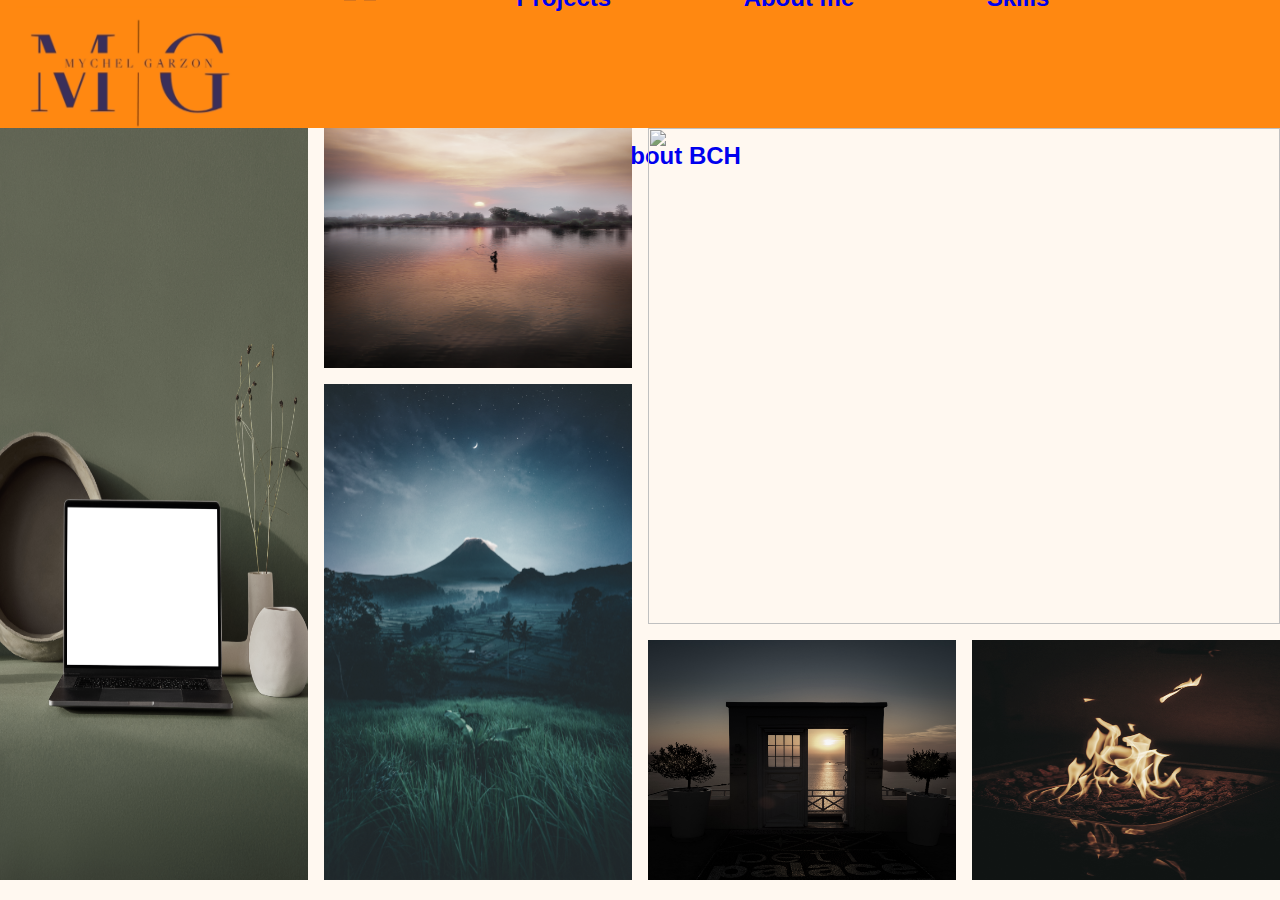
==== gallery.html @ a01c4a4e "first commit" ====
<!DOCTYPE html>
<html lang="en">
  <head>
    <meta charset="UTF-8" />
    <meta name="viewport" content="width=device-width, initial-scale=1.0" />
    <link rel="stylesheet" href="style.css" />

    <title>Document</title>
  </head>
</html>
<body>
  <header>
    <div>
      <img src="/media/logo.png" />
    </div>
    <nav>
      <li>
        <a href="index.html"><img src="media/home.png" /></a>
      </li>
      <li>
        <a href="#projects"><h3>Projects</h3></a>
      </li>
      <li>
        <a href="#skills"><h3>About me</h3></a>
      </li>
      <li>
        <a href="#about"><h3>Skills</h3></a>
      </li>
      <li>
        <a href="./gallery.html"><h3>Gallery</h3></a>
      </li>

      <li>
        <a href="https://www.bc.fi/"><h3>More About BCH</h3></a>
      </li>
    </nav>
  </header>
  <div class="gallery-grid">
    <div class="image1"><img src="media/image1.jpg" /></div>
    <div class="image2"><img src="media/image2.jpg" /></div>
    <div class="image3"><img src="media/image6.jpg" /></div>
    <div class="image4"><img src="media/image4.jpg" /></div>
    <div class="image5"><img src="media/image5.jpg" /></div>
    <div class="image6"><img src="media/image3.jpg" /></div>
  </div>
</body>
---- style.css ----
* {
  margin: 0;
  padding: 0;
  box-sizing: border-box;
  -webkit-font-smoothing: antialiased;
  -moz-osx-font-smoothing: grayscale;
  text-decoration: none;
}
html {
  scroll-behavior: smooth;
}

body {
  background-color: #fff8f0;
  color: #392f5a;
  font-family: 'Roboto', sans-serif;
}

section,
footer,
header,
main,
nav {
  padding: 1rem;
}

section {
  scroll-margin-top: 50px;
}

header {
  display: flex;
  top: 0;
  justify-content: space-between;
  align-items: center;
  background-color: #ff8811;
  height: 8rem;
  color: #392f5a;
}

li {
  display: inline-block;
  font-size: 2rem;
  padding: 4rem;
}
li img {
  width: 3rem;
  height: 3rem;
}

.btn {
  border: none;
  border-radius: 5px;
  box-shadow: none;
  padding: 0.5rem 1rem;
  font-family: inherit;
  font-size: inherit;
  background-color: orange;
}

#backToTop {
  display: none;
  position: fixed;
  bottom: 2rem;
  right: 2rem;
}

.mobile {
  display: none;
  background-color: transparent;
  box-shadow: none;
  border: none;
}

button img {
  width: 3rem;
  height: 3rem;
}

h1 {
  font-size: 4rem;
}
h2 {
  font-size: 2rem;
}
h3 {
  font-size: 1.5rem;
  text-decoration: none;
}

img {
  width: 15rem;
  height: 20rem;
}

.heroImage {
  background-image: url(./media/hero.jpg);
  height: 40rem;
  background-position: center;
  background-repeat: no-repeat;
  background-size: cover;
  position: relative;
  top: 20%;
}

.heroText {
  text-align: center;
  position: absolute;
  top: 50%;
  left: 50%;
  transform: translate(-50%, -50%);
  color: #fff8f0;
}
.grid-container {
  display: grid;
  grid-gap: 1rem;
  grid-template-columns: repeat(4, 1fr);
  grid-template-rows: 20rem 20rem 30rem;
  justify-content: center;
  text-align: center;
}

.project-title {
  grid-column: 1;
  grid-row: 1;
}

.project-item {
  width: 20rem;
  height: 20rem;
  justify-self: center;
}

.project-item img {
  width: 20rem;
  height: 15rem;
  padding: 1rem;
}

#project1 {
  grid-column: 2;
  grid-row: 1;
}

#project2 {
  grid-column: 3;
  grid-row: 1;
}
#project3 {
  grid-column: 4;
  grid-row: 1;
}
.aboutMeTitle {
  grid-column: 1 / span4;
  grid-row: 2;
  background-color: #9dd9d2;
}

.skill-item {
  width: 5rem;
  height: 5rem;
  justify-self: center;
  align-items: center;
  justify-content: center;
  text-align: center;
}

.skill-item img {
  padding: 1rem;
  width: 8rem;
  height: 8rem;
}

#skill1 {
  display: flex;
  grid-column: 2;
  grid-row: 3;
}

form {
  background-color: #ff8811;
  color: #392f5a;
  text-align: center;
  width: 100%;
}

label {
  padding: 12px 12px 12px 0;
  display: block;
}

input {
  padding: 12px;
  border-radius: 4px;
  background-color: #fff8f0;
}
textarea {
  width: 10rem;
  height: 10rem;
  padding: 12px;
  border-radius: 4px;
  background-color: #fff8f0;
}
.submit {
  padding: 2rem;
}

.gallery-grid {
  display: grid;
  grid-gap: 1rem;
  grid-template-columns: repeat(4, 1fr);
  grid-template-rows: 15rem 15rem 15rem;
  justify-content: center;
  text-align: center;
}
.gallery-grid img {
  height: 100%;
  width: 100%;
  filter: grayscale(60%);
}

.image1 {
  grid-row: 1 / span 3;
  grid-column: 1;
}

.image2 {
  grid-row: 1;
  grid-column: 2;
}

.image3 {
  grid-row: 1 / span 2;
  grid-column: 3 / span 2;
}

.image4 {
  grid-row: 2 / span 2;
  grid-column: 2;
}

.image5 {
  grid-row: 3;
  grid-column: 3;
}

.image6 {
  grid-row: 3;
  grid-column: 4;
}

#backToTop {
  display: none;
  position: fixed;
  bottom: 20px;
  right: 20px;
}

.mobile-menu-open {
  display: block;
}

@media (max-width: 1640px) {
  nav ul {
    display: none;
  }
  .mobileView {
    display: block;
  }

  #backToTop {
    bottom: 1rem;
    right: 1rem;
  }

  .btn {
    padding: 0.5rem;
  }
  ul.responsive {
    display: block;
    background-color: white;
    position: absolute;
    left: 0;
    top: 70px;
    width: 100%;
  }
  ul.responsive li {
    display: block;
    margin: 1rem;
  }
}
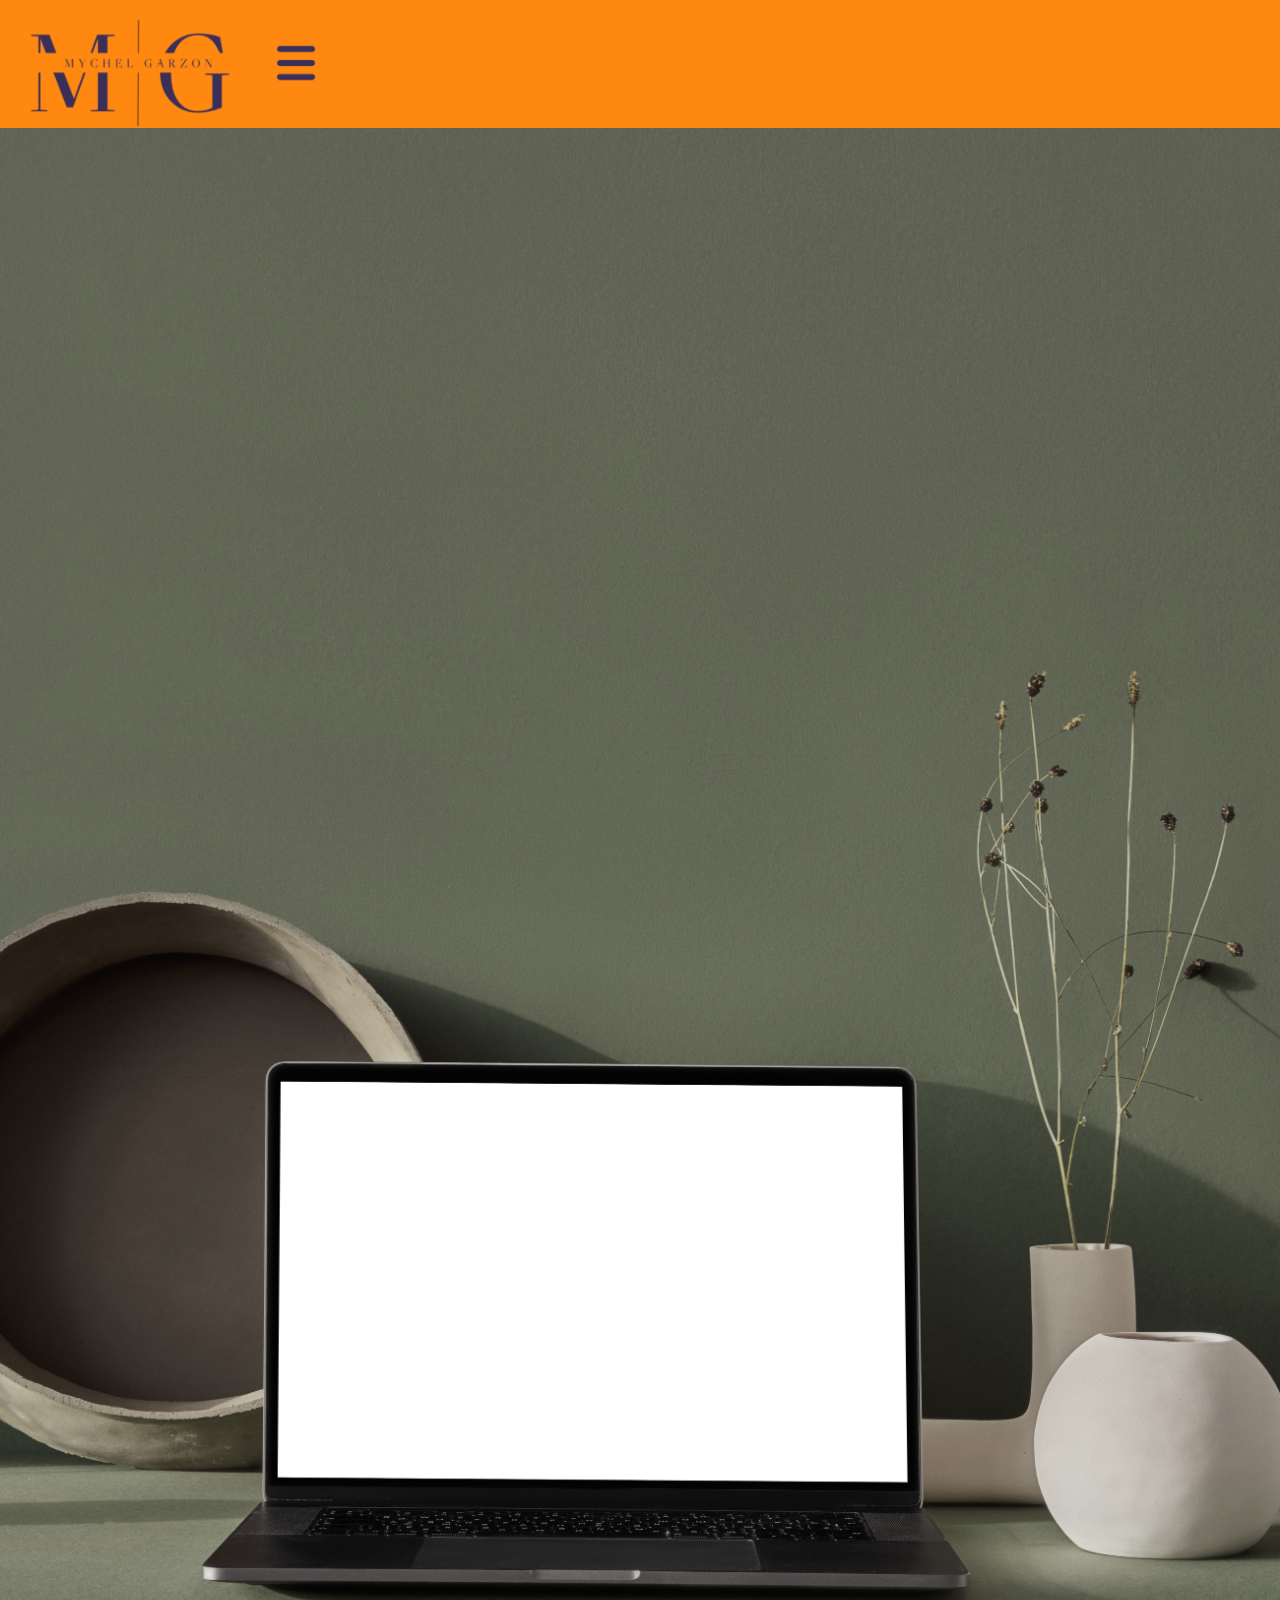
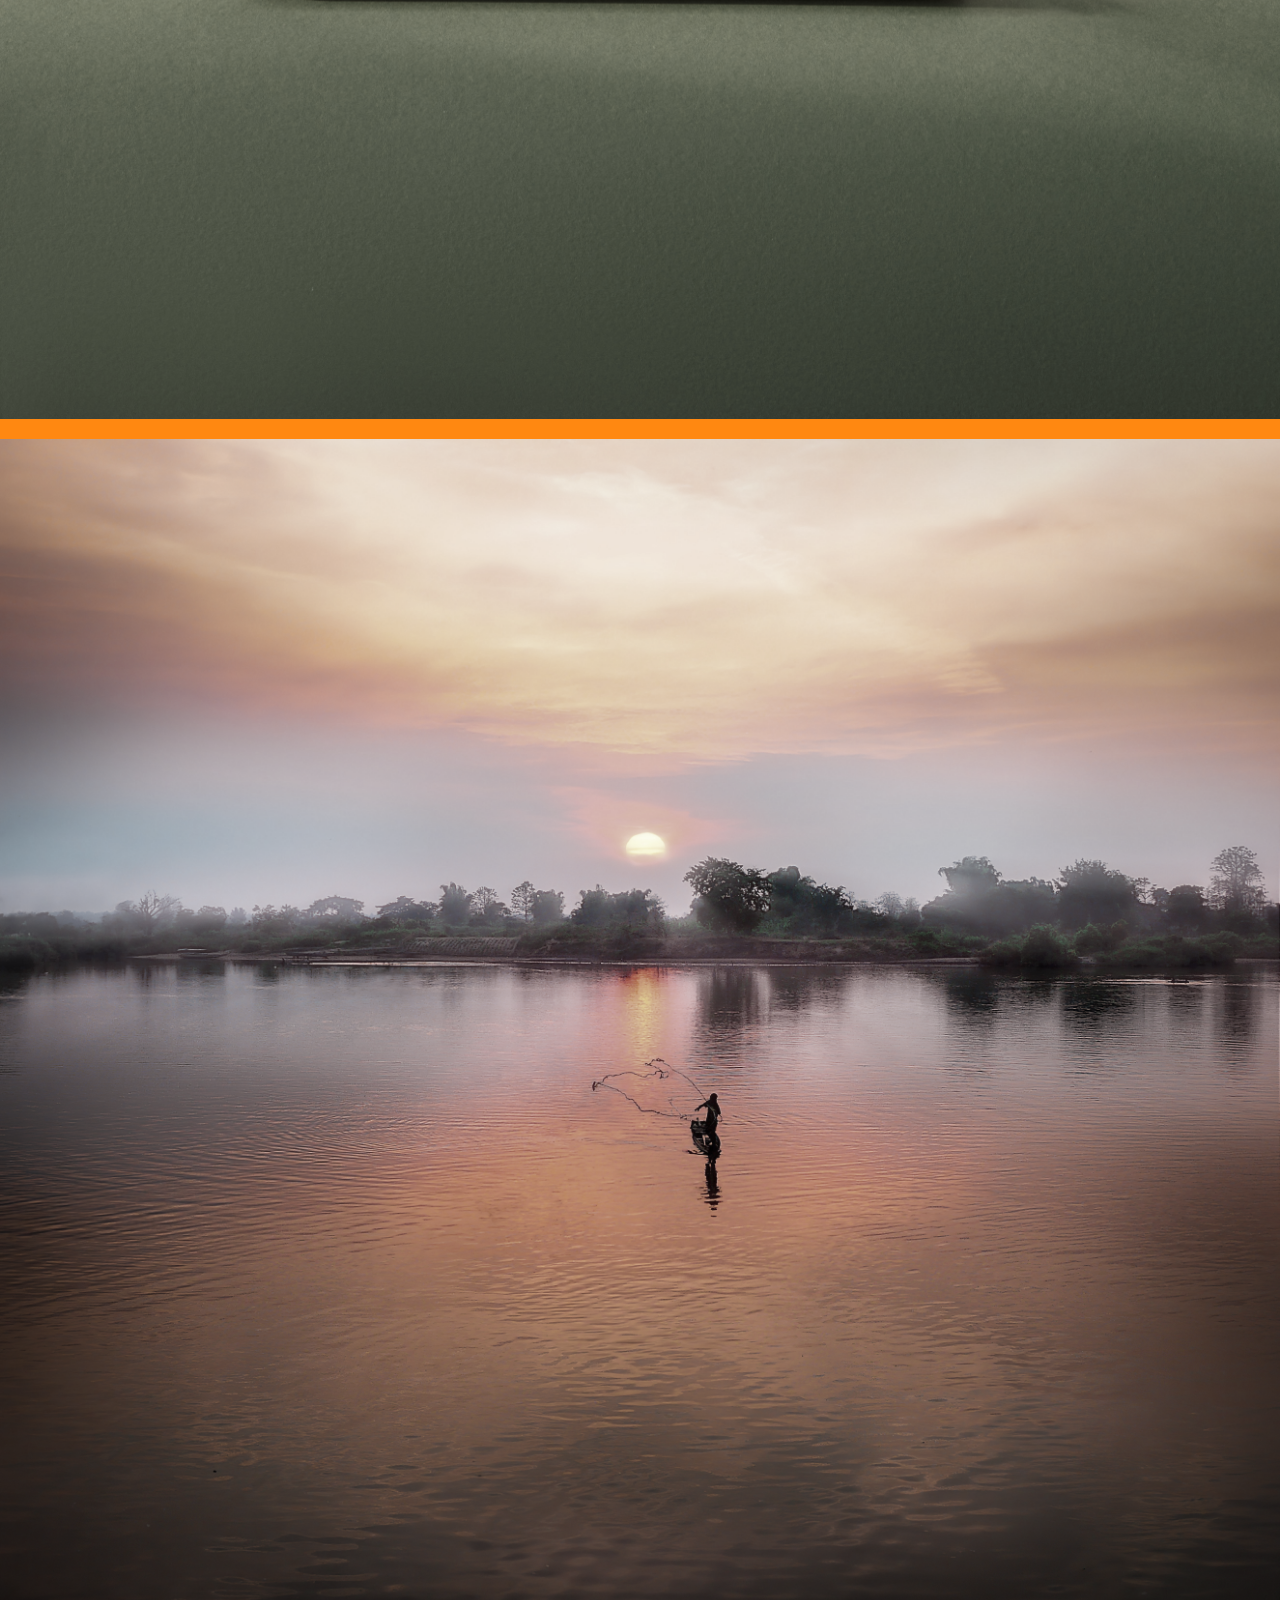
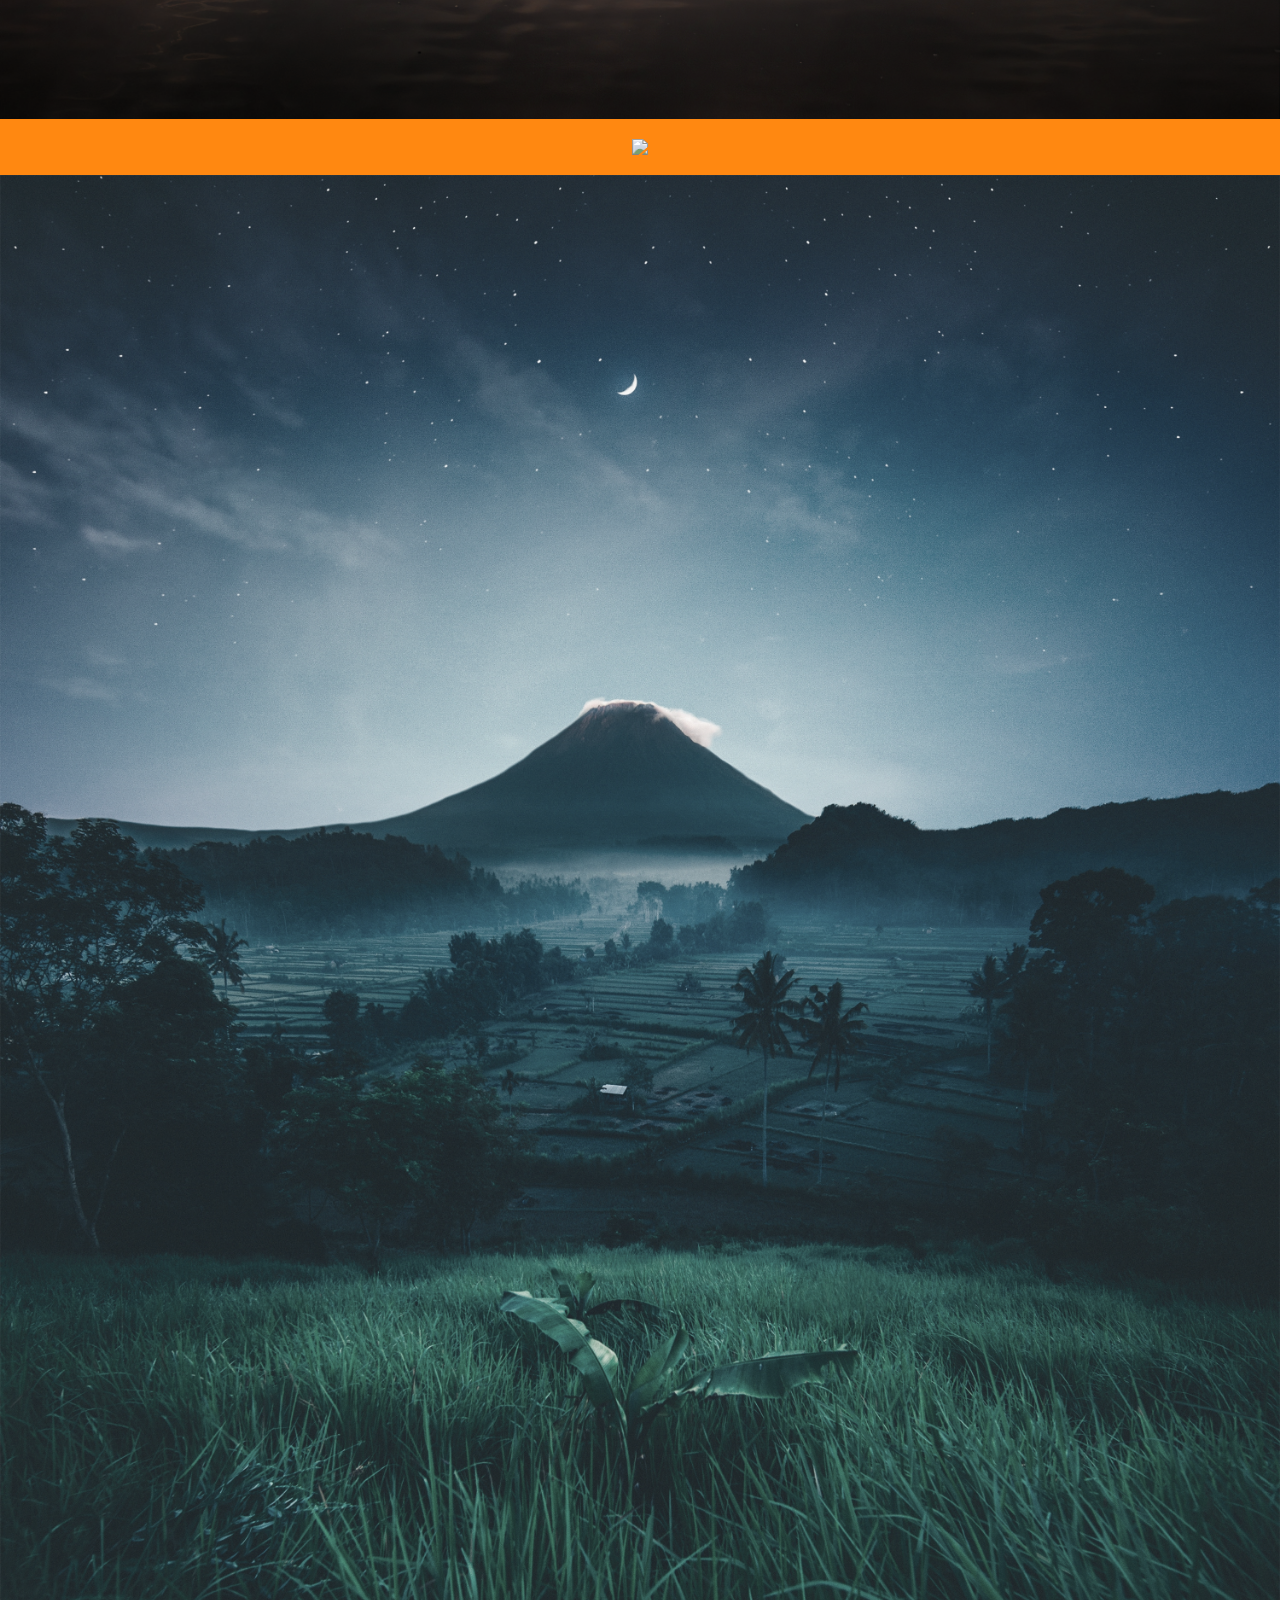
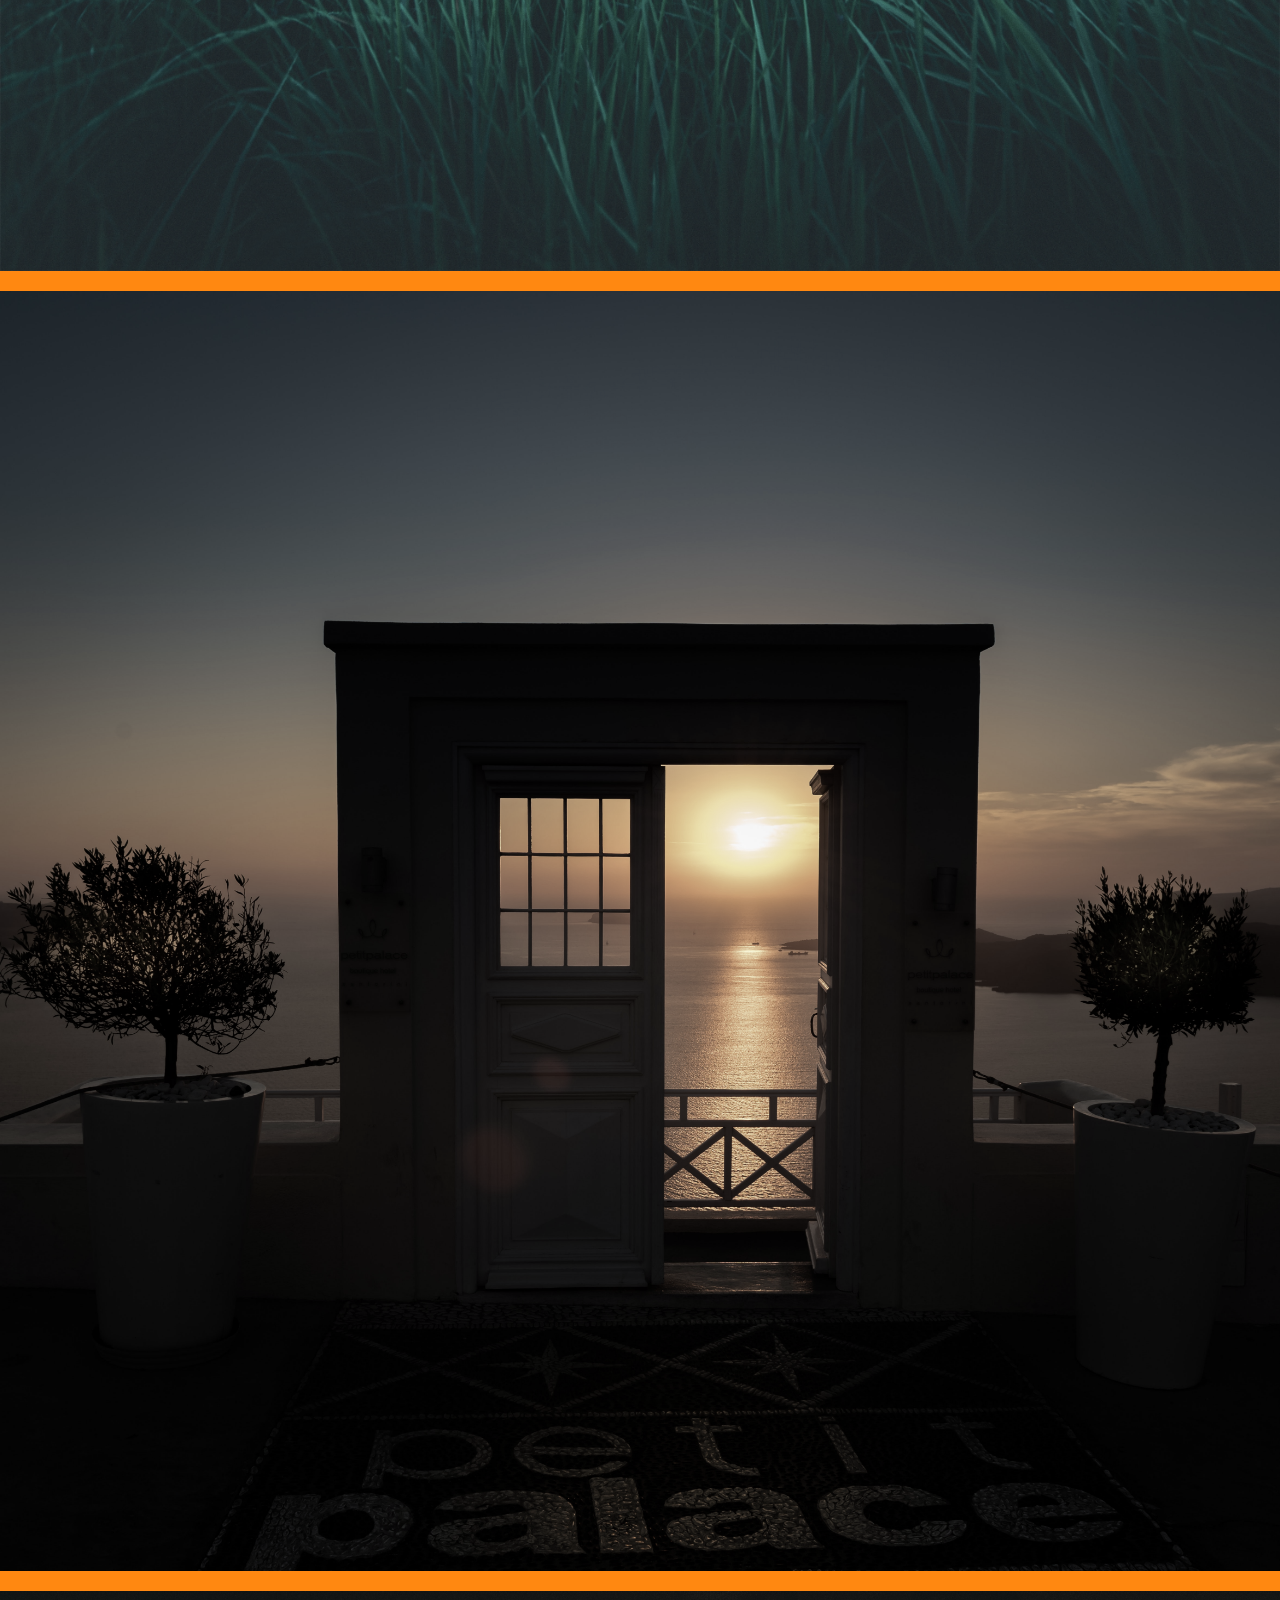
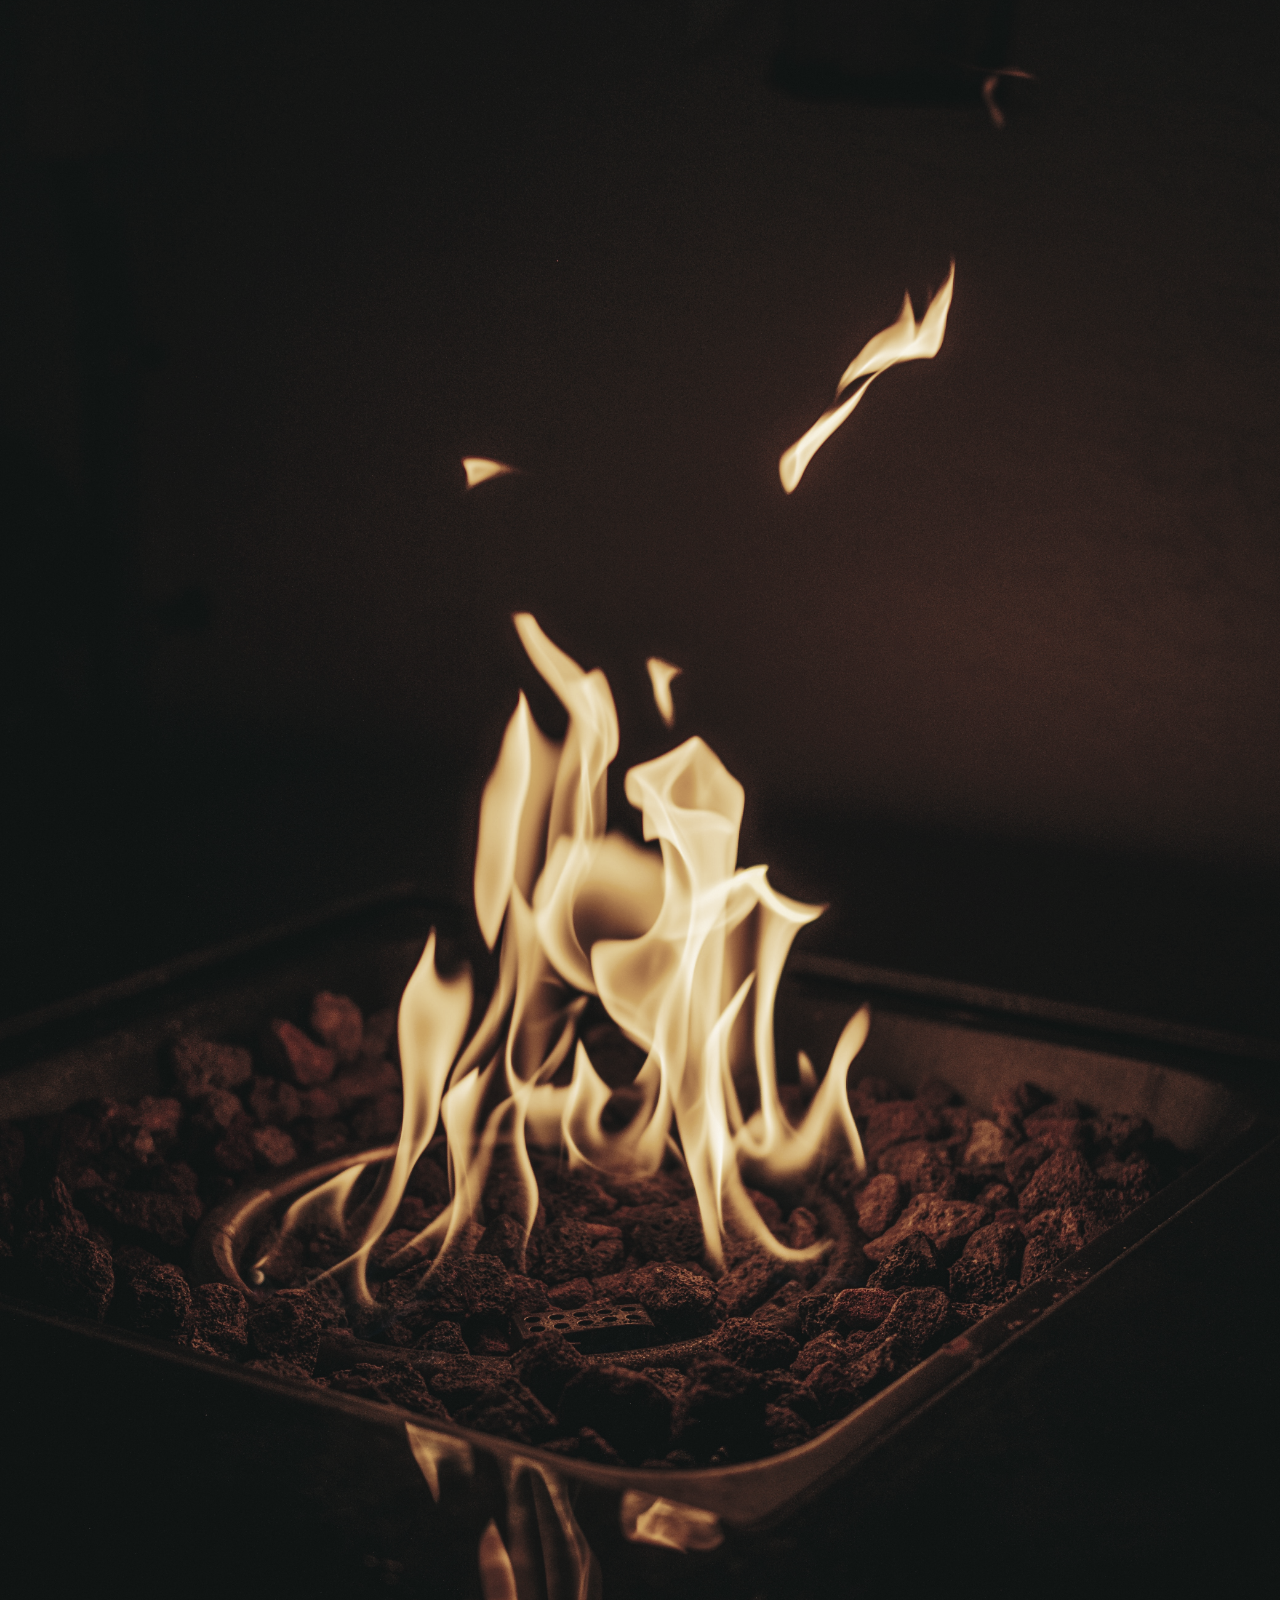
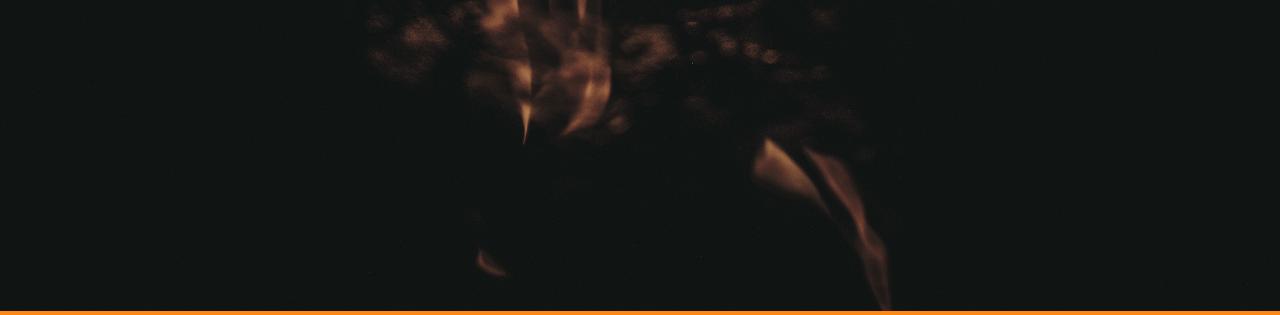
==== commit bdf8fbe9: "@media for gallery" ====
--- a/gallery.html
+++ b/gallery.html
@@ -3,44 +3,58 @@
   <head>
     <meta charset="UTF-8" />
     <meta name="viewport" content="width=device-width, initial-scale=1.0" />
+    <link rel="preconnect" href="https://fonts.googleapis.com" />
+    <link rel="preconnect" href="https://fonts.gstatic.com" crossorigin />
+    <link
+      href="https://fonts.googleapis.com/css2?family=Roboto:wght@100&display=swap"
+      rel="stylesheet"
+    />
+    <title>Mychel Garzon</title>
     <link rel="stylesheet" href="style.css" />
+  </head>
+  <body>
+    <header>
+      <div>
+        <img src="./media/logo.png" />
+      </div>
+      <nav>
+        <button class="mobileView">
+          <img src="./media/menu.png" />
+        </button>
+        <ul>
+          <li>
+            <a href="index.html"><img src="./media/home.png" /></a>
+          </li>
+          <li>
+            <a href="#projects"><h3>Projects</h3></a>
+          </li>
+          <li>
+            <a href="#skills"><h3>About me</h3></a>
+          </li>
+          <li>
+            <a href="#about"><h3>Skills</h3></a>
+          </li>
+          <li>
+            <a href="./gallery.html"><h3>Gallery</h3></a>
+          </li>
 
-    <title>Document</title>
-  </head>
+          <li>
+            <a href="https://www.bc.fi/"><h3>More About BCH</h3></a>
+          </li>
+        </ul>
+      </nav>
+    </header>
+
+    <div class="gallery-grid">
+      <div class="image1"><img src="media/image1.jpg" /></div>
+      <div class="image2"><img src="media/image2.jpg" /></div>
+      <div class="image3"><img src="media/image6.jpg" /></div>
+      <div class="image4"><img src="media/image4.jpg" /></div>
+      <div class="image5"><img src="media/image5.jpg" /></div>
+      <div class="image6"><img src="media/image3.jpg" /></div>
+    </div>
+    <button class="btn" id="backToTop">Back to top</button>
+
+    <script src="main.js"></script>
+  </body>
 </html>
-<body>
-  <header>
-    <div>
-      <img src="/media/logo.png" />
-    </div>
-    <nav>
-      <li>
-        <a href="index.html"><img src="media/home.png" /></a>
-      </li>
-      <li>
-        <a href="#projects"><h3>Projects</h3></a>
-      </li>
-      <li>
-        <a href="#skills"><h3>About me</h3></a>
-      </li>
-      <li>
-        <a href="#about"><h3>Skills</h3></a>
-      </li>
-      <li>
-        <a href="./gallery.html"><h3>Gallery</h3></a>
-      </li>
-
-      <li>
-        <a href="https://www.bc.fi/"><h3>More About BCH</h3></a>
-      </li>
-    </nav>
-  </header>
-  <div class="gallery-grid">
-    <div class="image1"><img src="media/image1.jpg" /></div>
-    <div class="image2"><img src="media/image2.jpg" /></div>
-    <div class="image3"><img src="media/image6.jpg" /></div>
-    <div class="image4"><img src="media/image4.jpg" /></div>
-    <div class="image5"><img src="media/image5.jpg" /></div>
-    <div class="image6"><img src="media/image3.jpg" /></div>
-  </div>
-</body>
--- a/style.css
+++ b/style.css
@@ -4,7 +4,6 @@
   box-sizing: border-box;
   -webkit-font-smoothing: antialiased;
   -moz-osx-font-smoothing: grayscale;
-  text-decoration: none;
 }
 html {
   scroll-behavior: smooth;
@@ -12,8 +11,28 @@
 
 body {
   background-color: #fff8f0;
+  background-size: 100vw 100vh;
   color: #392f5a;
   font-family: 'Roboto', sans-serif;
+}
+
+h1 {
+  font-size: 4rem;
+}
+h2 {
+  font-size: 3rem;
+  font-weight: bold;
+}
+h3 {
+  font-size: 1.5rem;
+}
+p {
+  font-size: large;
+  font-weight: bold;
+  text-align: justify;
+}
+a {
+  text-decoration: none;
 }
 
 section,
@@ -53,9 +72,6 @@
   border-radius: 5px;
   box-shadow: none;
   padding: 0.5rem 1rem;
-  font-family: inherit;
-  font-size: inherit;
-  background-color: orange;
 }
 
 #backToTop {
@@ -65,7 +81,7 @@
   right: 2rem;
 }
 
-.mobile {
+.mobileView {
   display: none;
   background-color: transparent;
   box-shadow: none;
@@ -75,17 +91,6 @@
 button img {
   width: 3rem;
   height: 3rem;
-}
-
-h1 {
-  font-size: 4rem;
-}
-h2 {
-  font-size: 2rem;
-}
-h3 {
-  font-size: 1.5rem;
-  text-decoration: none;
 }
 
 img {
@@ -115,7 +120,7 @@
   display: grid;
   grid-gap: 1rem;
   grid-template-columns: repeat(4, 1fr);
-  grid-template-rows: 20rem 20rem 30rem;
+  grid-template-rows: 25rem 20rem 20rem 35rem;
   justify-content: center;
   text-align: center;
 }
@@ -123,6 +128,10 @@
 .project-title {
   grid-column: 1;
   grid-row: 1;
+  display: flex;
+  align-items: center;
+  text-align: center;
+  justify-self: center;
 }
 
 .project-item {
@@ -150,35 +159,111 @@
   grid-column: 4;
   grid-row: 1;
 }
+
 .aboutMeTitle {
-  grid-column: 1 / span4;
+  display: grid;
+  grid-column: 1 / span 4;
   grid-row: 2;
   background-color: #9dd9d2;
+  justify-content: center;
+}
+
+.aboutMeTitle img {
+  height: 10rem;
+  width: 10rem;
+}
+
+.photo {
+  display: grid;
+  grid-column: 2;
+  grid-row: 2;
+  justify-self: left;
+  margin: 2rem;
+}
+
+.textAbout {
+  display: inline-block;
+  grid-column: 3;
+  grid-row: 2;
+  text-align: justify;
+}
+
+.skillTittle {
+  display: flex;
+  grid-column: 1;
+  grid-row: 3;
+  justify-self: left;
+  align-items: right;
+  justify-content: center;
+  text-align: center;
+  padding-left: 12rem;
 }
 
 .skill-item {
   width: 5rem;
   height: 5rem;
+}
+
+.skill-item2 {
+  width: 5rem;
+  height: 5rem;
+  justify-self: right;
+  align-items: right;
+  justify-content: center;
+  text-align: center;
+}
+
+.skill-item img,
+.skill-item2 img {
+  padding: 2rem;
+  width: 10rem;
+  height: 10rem;
+}
+
+#skill1 {
+  display: flex;
+  grid-column: 1;
+  grid-row: 3;
+  justify-self: right;
+}
+
+#skill2 {
+  display: flex;
+  grid-column: 2;
+  grid-row: 3;
   justify-self: center;
-  align-items: center;
-  justify-content: center;
-  text-align: center;
-}
-
-.skill-item img {
-  padding: 1rem;
-  width: 8rem;
-  height: 8rem;
-}
-
-#skill1 {
-  display: flex;
-  grid-column: 2;
-  grid-row: 3;
+}
+#skill3 {
+  display: flex;
+  grid-column: 3;
+  grid-row: 3;
+  justify-content: left;
+}
+#skill4 {
+  display: flex;
+  grid-column: 4;
+  grid-row: 3;
+  justify-self: left;
+}
+
+#battery1 img,
+#battery2 img {
+  padding: 2rem;
+  width: 10rem;
+  height: 10rem;
+}
+
+footer {
+  display: flex;
+  grid-column: 1 / span 4;
+  grid-row: 4;
+  background-color: #9dd9d2;
+  width: 99vw;
 }
 
 form {
-  background-color: #ff8811;
+  display: block;
+  background-color: #9dd9d2;
   color: #392f5a;
   text-align: center;
   width: 100%;
@@ -205,14 +290,39 @@
   padding: 2rem;
 }
 
+.submit #button {
+  background-color: #ff8811;
+  width: 10rem;
+}
+
+.socialMedia {
+  display: block;
+  grid-column: 3 / span 1;
+  grid-row: 4;
+  justify-content: center;
+  align-items: center;
+  text-align: center;
+  margin: 5rem;
+  background-color: #9dd9d2;
+}
+
+.socialMedia img {
+  width: 5rem;
+  height: 5rem;
+}
+
 .gallery-grid {
+  position: absolute;
   display: grid;
   grid-gap: 1rem;
   grid-template-columns: repeat(4, 1fr);
-  grid-template-rows: 15rem 15rem 15rem;
-  justify-content: center;
-  text-align: center;
-}
+  grid-template-rows: 30rem 20rem 20rem;
+  justify-content: center;
+  text-align: center;
+  min-width: 100vw;
+  min-height: 100vh;
+}
+
 .gallery-grid img {
   height: 100%;
   width: 100%;
@@ -256,11 +366,11 @@
   right: 20px;
 }
 
-.mobile-menu-open {
-  display: block;
-}
-
-@media (max-width: 1640px) {
+@media (max-width: 1600px) {
+  body {
+    background-color: #ff8811;
+    width: min-content;
+  }
   nav ul {
     display: none;
   }
@@ -278,14 +388,42 @@
   }
   ul.responsive {
     display: block;
-    background-color: white;
+    background-color: #fff8f0;
     position: absolute;
     left: 0;
+    right: 0;
     top: 70px;
     width: 100%;
+    z-index: 1;
   }
   ul.responsive li {
     display: block;
     margin: 1rem;
   }
-}
+  footer {
+    display: flex;
+    width: 100%;
+  }
+  .gallery-grid {
+    position: absolute;
+    grid-template-columns: 1fr;
+    grid-template-rows: auto;
+    min-width: auto;
+    min-height: auto;
+  }
+
+  .image1,
+  .image2,
+  .image3,
+  .image4,
+  .image5,
+  .image6 {
+    grid-row: auto;
+    grid-column: auto;
+  }
+
+  .gallery-grid img {
+    width: 100%;
+    height: auto;
+  }
+}
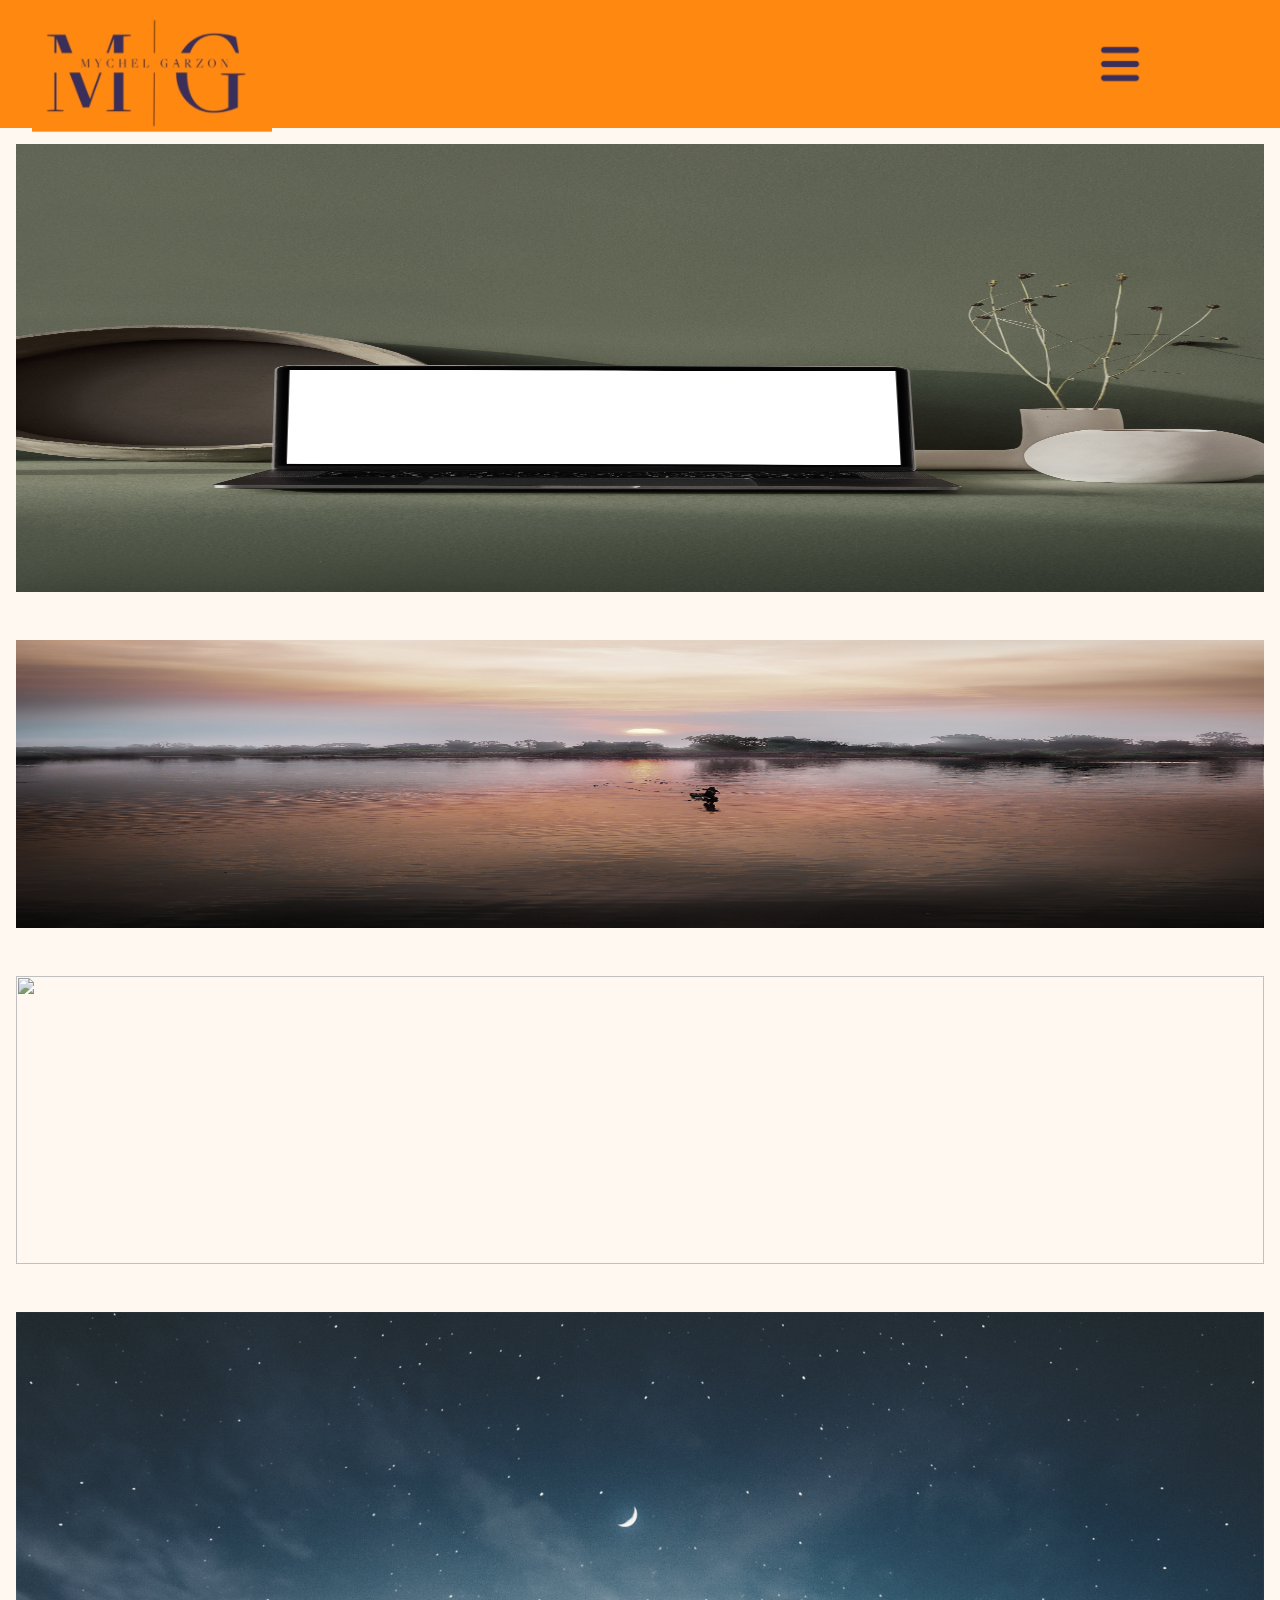
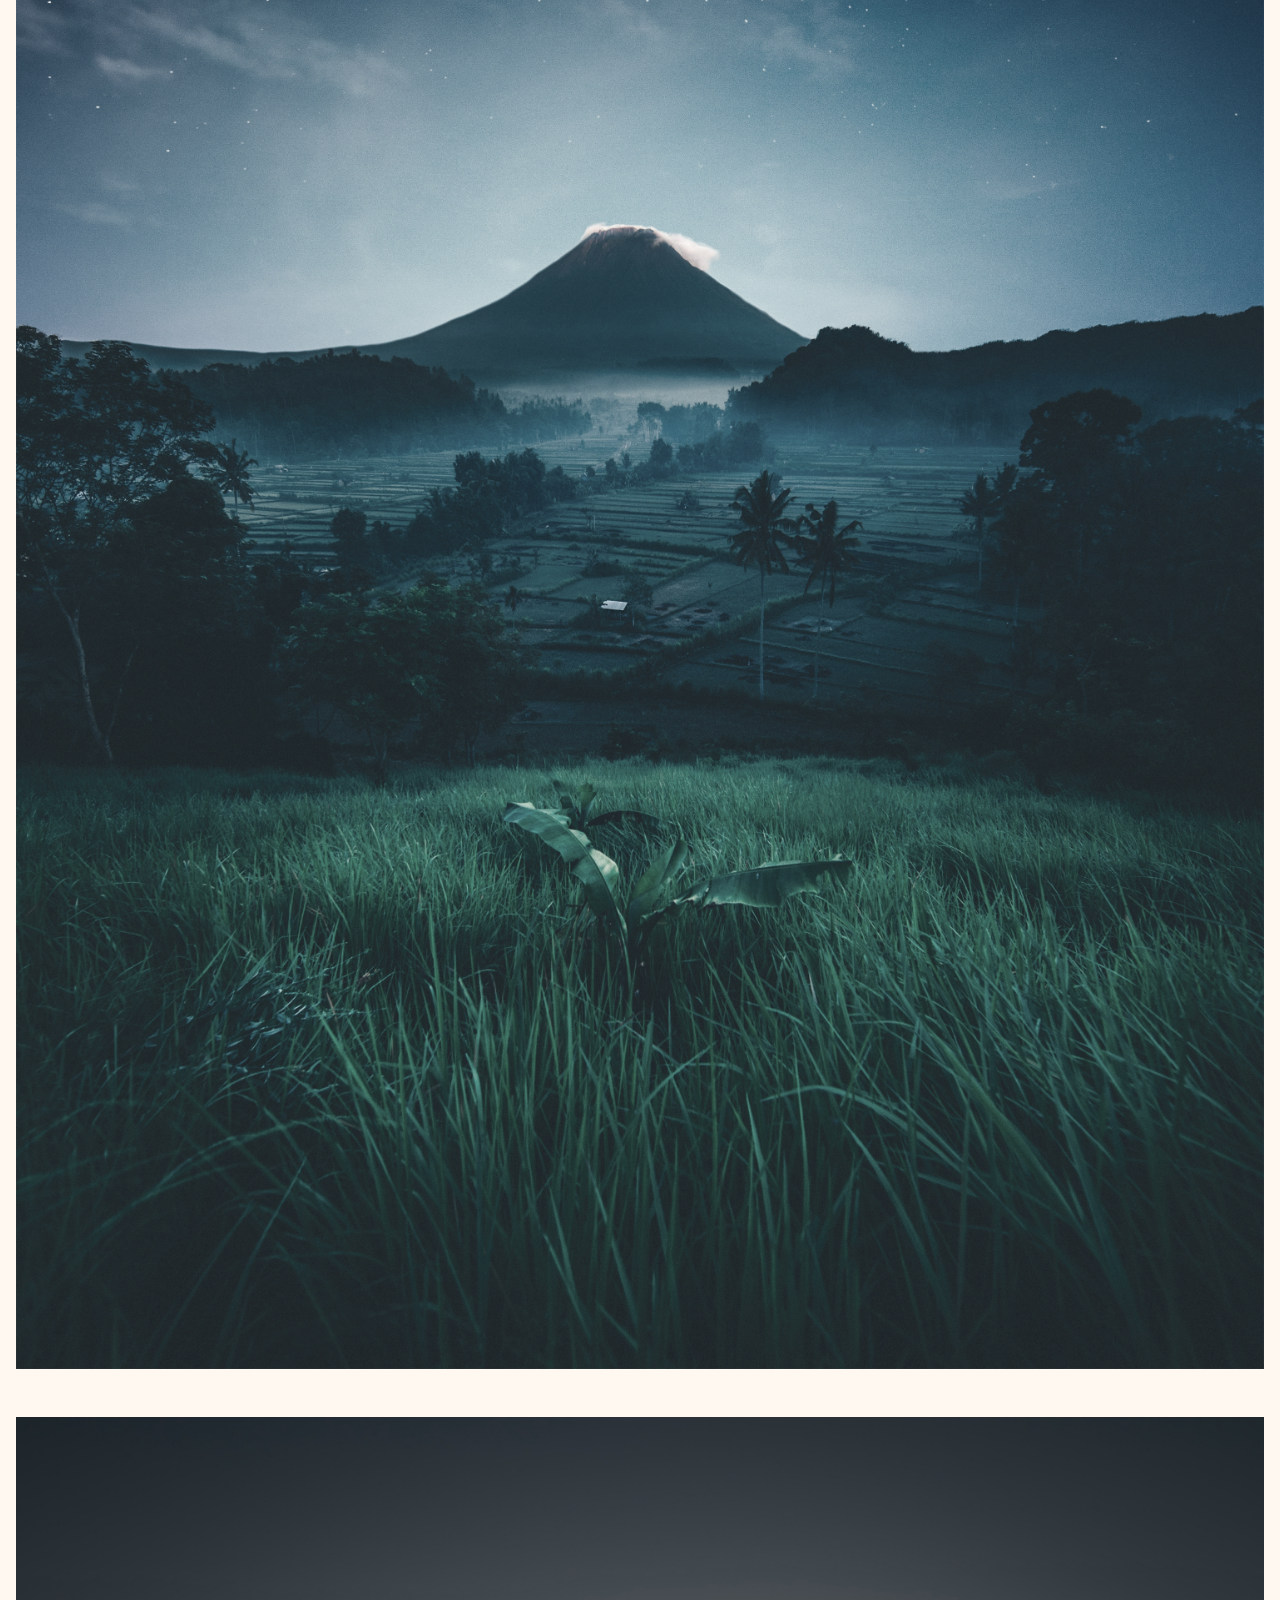
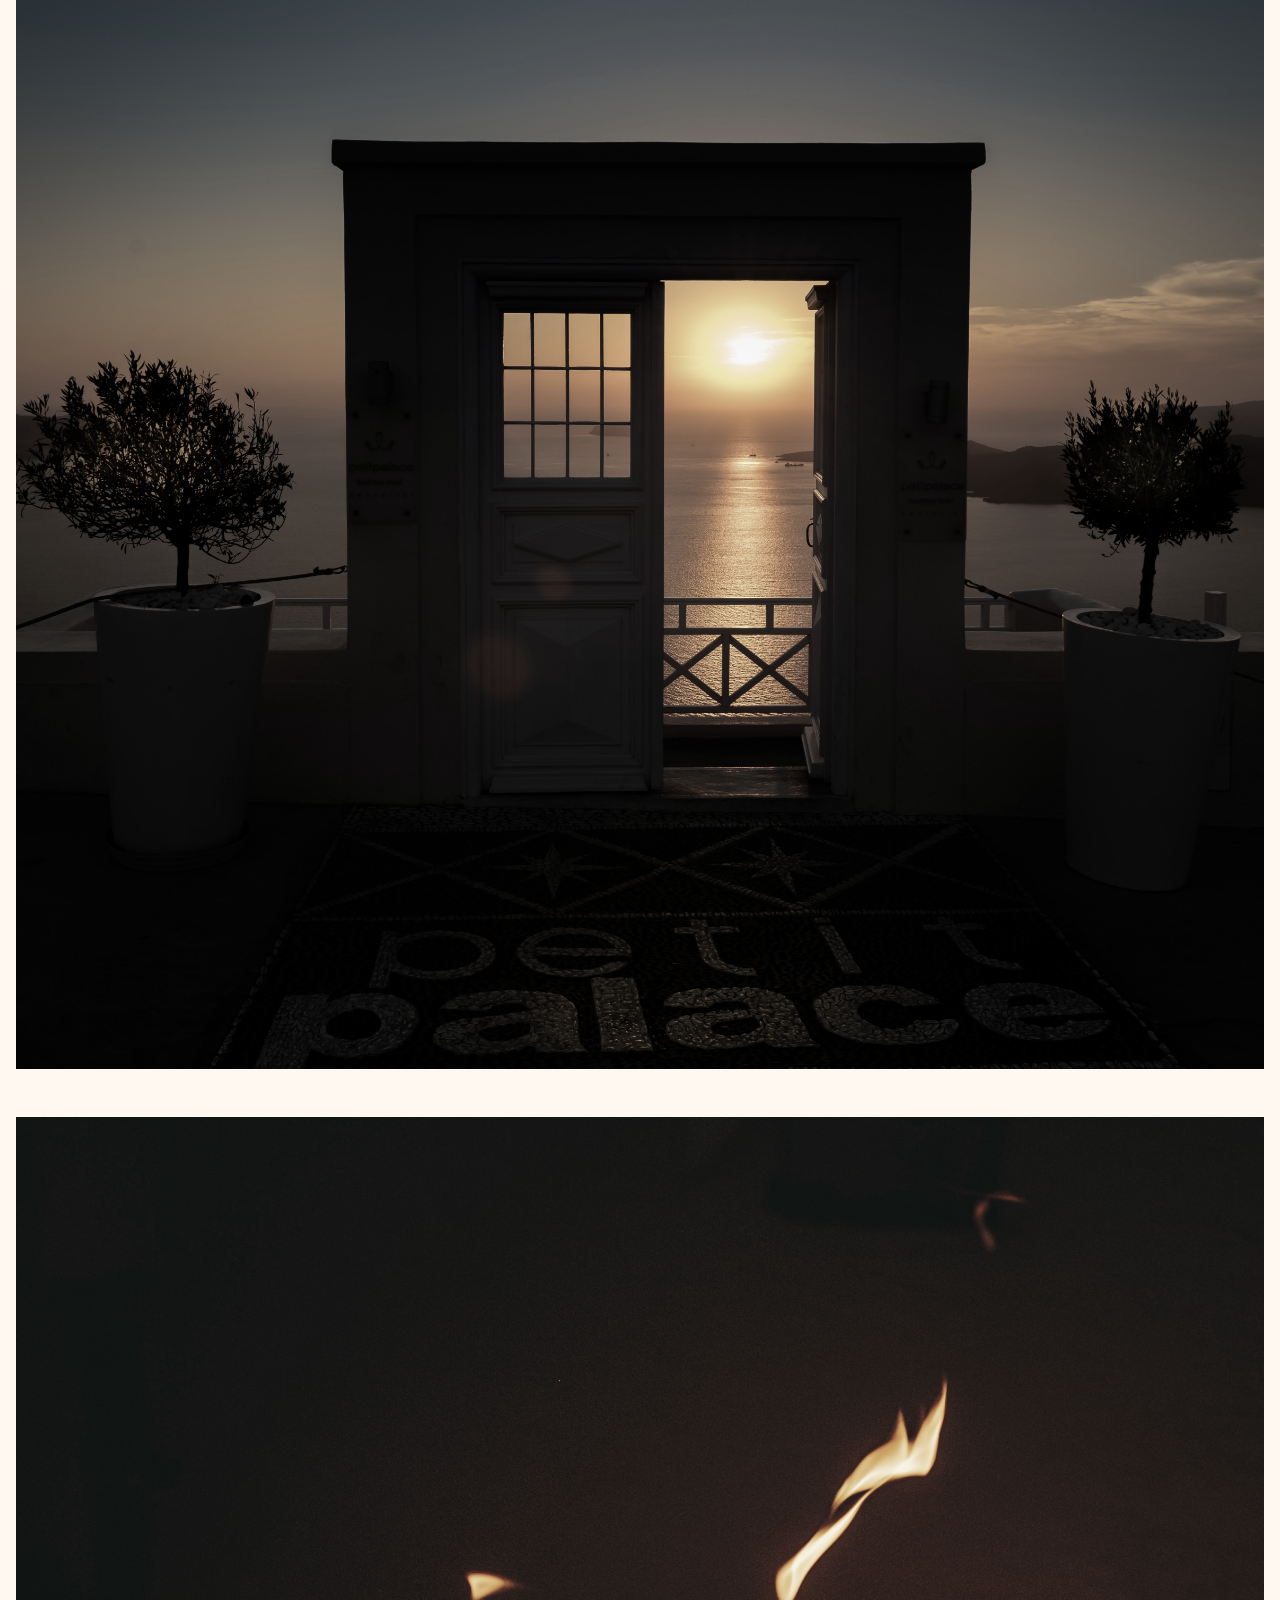
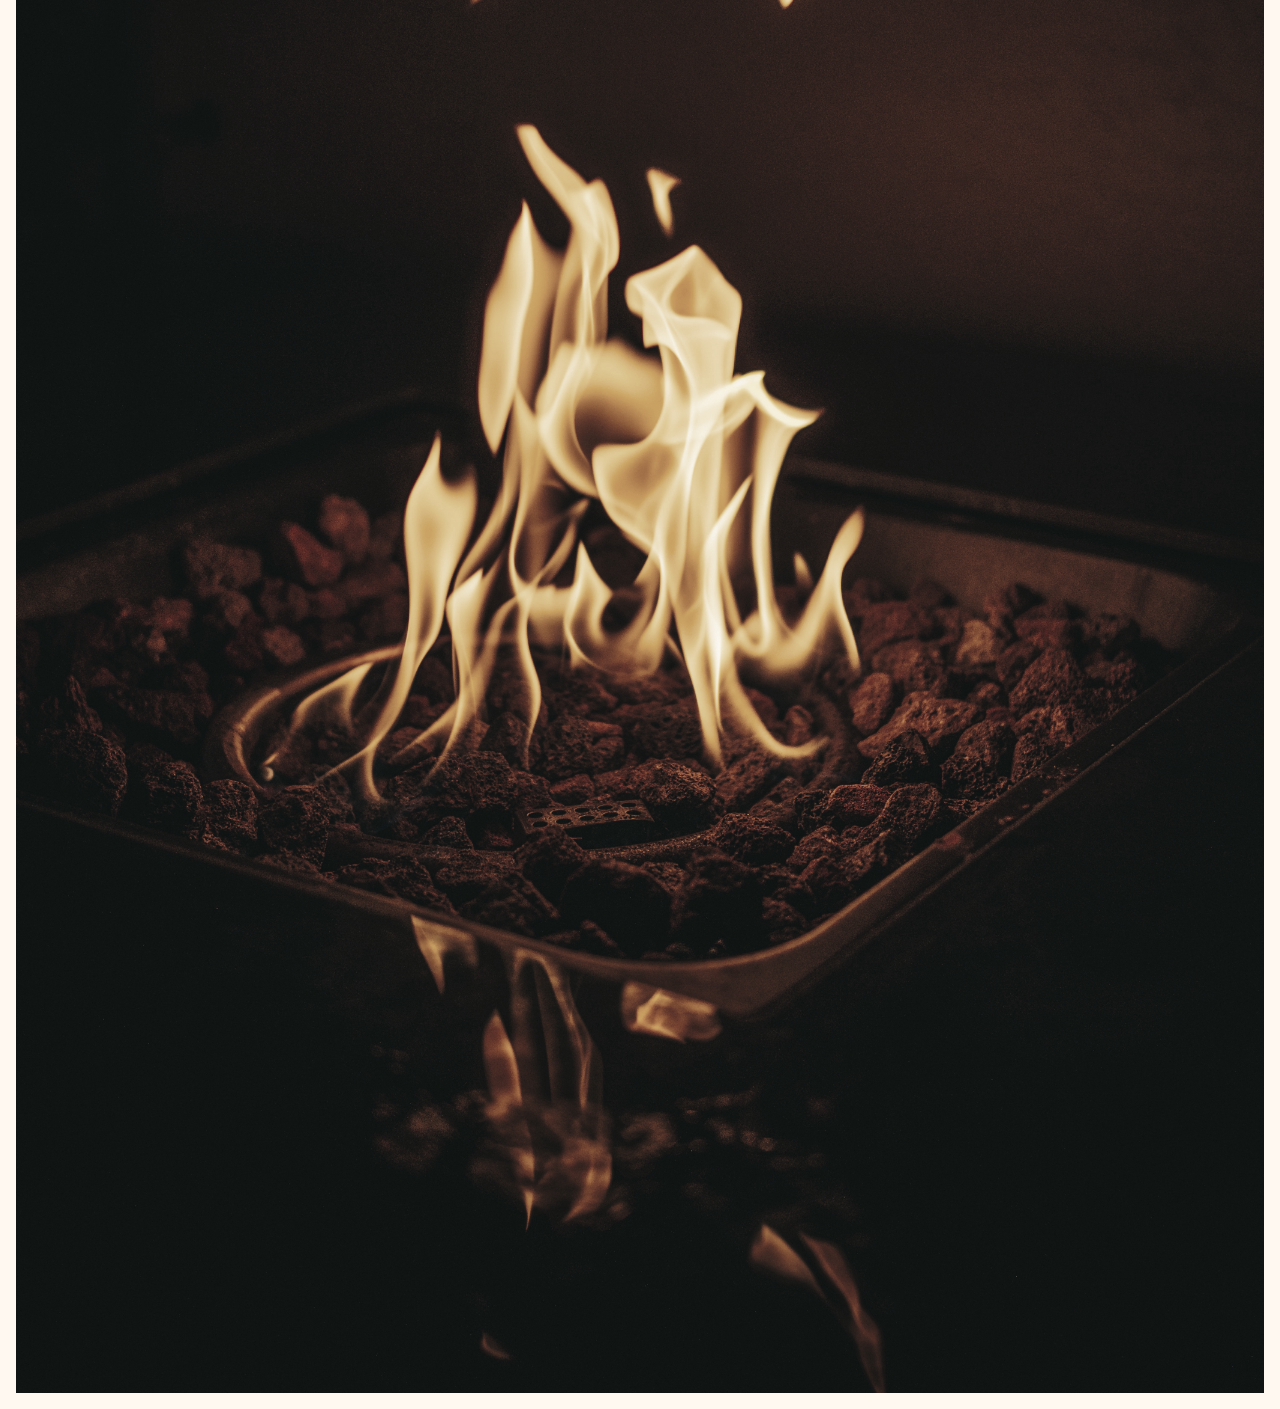
==== commit 785527d8: "changes in the CSS" ====
--- a/gallery.html
+++ b/gallery.html
@@ -15,24 +15,26 @@
   <body>
     <header>
       <div>
-        <img src="./media/logo.png" />
+        <img id="logoMG" src="./media/logo.png" alt="logo" />
       </div>
       <nav>
         <button class="mobileView">
-          <img src="./media/menu.png" />
+          <img src="./media/menu.png" alt="menu-logo" />
         </button>
         <ul>
           <li>
-            <a href="index.html"><img src="./media/home.png" /></a>
+            <a href="index.html"
+              ><img src="./media/home.png" alt="home-logo"
+            /></a>
           </li>
           <li>
             <a href="#projects"><h3>Projects</h3></a>
           </li>
           <li>
-            <a href="#skills"><h3>About me</h3></a>
+            <a href="#about"><h3>About me</h3></a>
           </li>
           <li>
-            <a href="#about"><h3>Skills</h3></a>
+            <a href="#skills"><h3>Skills</h3></a>
           </li>
           <li>
             <a href="./gallery.html"><h3>Gallery</h3></a>
--- a/style.css
+++ b/style.css
@@ -5,13 +5,10 @@
   -webkit-font-smoothing: antialiased;
   -moz-osx-font-smoothing: grayscale;
 }
-html {
-  scroll-behavior: smooth;
-}
 
 body {
+  display: block;
   background-color: #fff8f0;
-  background-size: 100vw 100vh;
   color: #392f5a;
   font-family: 'Roboto', sans-serif;
 }
@@ -35,32 +32,35 @@
   text-decoration: none;
 }
 
-section,
-footer,
-header,
-main,
-nav {
+footer {
+  display: inline-block;
   padding: 1rem;
+}
+footer h3 {
+  display: grid;
+  text-align: center;
 }
 
 section {
   scroll-margin-top: 50px;
+  margin: 2rem 0;
+  padding: 1rem;
 }
 
 header {
   display: flex;
-  top: 0;
   justify-content: space-between;
   align-items: center;
   background-color: #ff8811;
   height: 8rem;
   color: #392f5a;
+  position: sticky;
 }
 
 li {
   display: inline-block;
   font-size: 2rem;
-  padding: 4rem;
+  padding: 2rem;
 }
 li img {
   width: 3rem;
@@ -77,7 +77,7 @@
 #backToTop {
   display: none;
   position: fixed;
-  bottom: 2rem;
+  bottom: 3rem;
   right: 2rem;
 }
 
@@ -86,16 +86,31 @@
   background-color: transparent;
   box-shadow: none;
   border: none;
-}
-
-button img {
-  width: 3rem;
-  height: 3rem;
-}
-
-img {
-  width: 15rem;
-  height: 20rem;
+  width: 50px;
+  height: 50px;
+  padding: 10px;
+  border-radius: 50%;
+  cursor: pointer;
+}
+
+ul.responsive {
+  display: block;
+  background-color: #fff8f0;
+  position: flex;
+  top: 70px;
+  width: auto;
+  max-width: 20rem;
+  padding: 1rem;
+  border-radius: 5px;
+  z-index: 1;
+}
+
+ul.responsive li {
+  display: block;
+  margin: 1rem;
+  padding: 0.5rem;
+  font-size: 1.5rem;
+  text-align: center;
 }
 
 .heroImage {
@@ -105,59 +120,44 @@
   background-repeat: no-repeat;
   background-size: cover;
   position: relative;
-  top: 20%;
 }
 
 .heroText {
   text-align: center;
-  position: absolute;
-  top: 50%;
-  left: 50%;
-  transform: translate(-50%, -50%);
+  justify-content: center;
+  justify-self: center;
+  display: flex;
   color: #fff8f0;
+}
+
+button img {
+  width: 3rem;
+  height: 3rem;
+}
+
+#logoMG {
+  margin: 2rem;
+  width: 15rem;
+  height: 20rem;
 }
 .grid-container {
   display: grid;
   grid-gap: 1rem;
-  grid-template-columns: repeat(4, 1fr);
-  grid-template-rows: 25rem 20rem 20rem 35rem;
-  justify-content: center;
-  text-align: center;
-}
-
-.project-title {
-  grid-column: 1;
-  grid-row: 1;
+  grid-template-rows: 4rem, 4rem, 4rem;
+  justify-content: center;
+  text-align: center;
+}
+
+.project-item {
   display: flex;
-  align-items: center;
-  text-align: center;
-  justify-self: center;
-}
-
-.project-item {
   width: 20rem;
   height: 20rem;
-  justify-self: center;
 }
 
 .project-item img {
   width: 20rem;
   height: 15rem;
   padding: 1rem;
-}
-
-#project1 {
-  grid-column: 2;
-  grid-row: 1;
-}
-
-#project2 {
-  grid-column: 3;
-  grid-row: 1;
-}
-#project3 {
-  grid-column: 4;
-  grid-row: 1;
 }
 
 .aboutMeTitle {
@@ -193,24 +193,15 @@
   grid-column: 1;
   grid-row: 3;
   justify-self: left;
-  align-items: right;
   justify-content: center;
   text-align: center;
   padding-left: 12rem;
 }
 
-.skill-item {
-  width: 5rem;
-  height: 5rem;
-}
-
+.skill-item,
 .skill-item2 {
   width: 5rem;
   height: 5rem;
-  justify-self: right;
-  align-items: right;
-  justify-content: center;
-  text-align: center;
 }
 
 .skill-item img,
@@ -220,30 +211,15 @@
   height: 10rem;
 }
 
-#skill1 {
-  display: flex;
+#skill1,
+#skill2,
+#skill3,
+#skill4 {
+  display: inline-block;
   grid-column: 1;
   grid-row: 3;
   justify-self: right;
-}
-
-#skill2 {
-  display: flex;
-  grid-column: 2;
-  grid-row: 3;
-  justify-self: center;
-}
-#skill3 {
-  display: flex;
-  grid-column: 3;
-  grid-row: 3;
-  justify-content: left;
-}
-#skill4 {
-  display: flex;
-  grid-column: 4;
-  grid-row: 3;
-  justify-self: left;
+  margin: 1rem;
 }
 
 #battery1 img,
@@ -253,20 +229,12 @@
   height: 10rem;
 }
 
-footer {
-  display: flex;
-  grid-column: 1 / span 4;
-  grid-row: 4;
-  background-color: #9dd9d2;
-  width: 99vw;
-}
-
 form {
   display: block;
   background-color: #9dd9d2;
   color: #392f5a;
   text-align: center;
-  width: 100%;
+  min-width: 100vw;
 }
 
 label {
@@ -296,19 +264,25 @@
 }
 
 .socialMedia {
-  display: block;
+  display: inline-block;
   grid-column: 3 / span 1;
   grid-row: 4;
   justify-content: center;
   align-items: center;
   text-align: center;
   margin: 5rem;
-  background-color: #9dd9d2;
 }
 
 .socialMedia img {
   width: 5rem;
   height: 5rem;
+}
+
+footer {
+  display: flex;
+  grid-column: 1 / span 4;
+  grid-row: 4;
+  background-color: #9dd9d2;
 }
 
 .gallery-grid {
@@ -319,8 +293,8 @@
   grid-template-rows: 30rem 20rem 20rem;
   justify-content: center;
   text-align: center;
-  min-width: 100vw;
-  min-height: 100vh;
+  min-width: 80vw;
+  min-height: 80vh;
 }
 
 .gallery-grid img {
@@ -366,16 +340,28 @@
   right: 20px;
 }
 
-@media (max-width: 1600px) {
+@media (max-width: 1300px) {
   body {
-    background-color: #ff8811;
-    width: min-content;
-  }
+    display: inline-block;
+    background-color: #fff8f0;
+  }
+  .project-item {
+    display: inline-block;
+  }
+
   nav ul {
     display: none;
   }
+
   .mobileView {
-    display: block;
+    display: flex;
+    padding: 10rem;
+    justify-content: center;
+    align-items: center;
+  }
+  .skillTittle {
+    padding: 1rem;
+    margin-right: 10rem;
   }
 
   #backToTop {
@@ -396,20 +382,25 @@
     width: 100%;
     z-index: 1;
   }
+
   ul.responsive li {
     display: block;
     margin: 1rem;
   }
+  .socialMedia {
+    display: block;
+  }
+
   footer {
     display: flex;
     width: 100%;
   }
   .gallery-grid {
-    position: absolute;
-    grid-template-columns: 1fr;
-    grid-template-rows: auto;
-    min-width: auto;
-    min-height: auto;
+    position: relative;
+    display: grid;
+    grid-template-columns: auto;
+    grid-auto-rows: auto;
+    justify-content: center;
   }
 
   .image1,
@@ -418,12 +409,26 @@
   .image4,
   .image5,
   .image6 {
+    padding: 1rem;
     grid-row: auto;
     grid-column: auto;
-  }
-
-  .gallery-grid img {
-    width: 100%;
-    height: auto;
-  }
-}
+    max-width: 100%;
+    max-height: 100%;
+  }
+
+  .grid-container {
+    display: block;
+  }
+  .heroImage {
+    display: block;
+  }
+  #project1 {
+    text-align: center;
+    display: block;
+    justify-content: center;
+  }
+
+  .skill-item {
+    margin: 2rem;
+  }
+}
